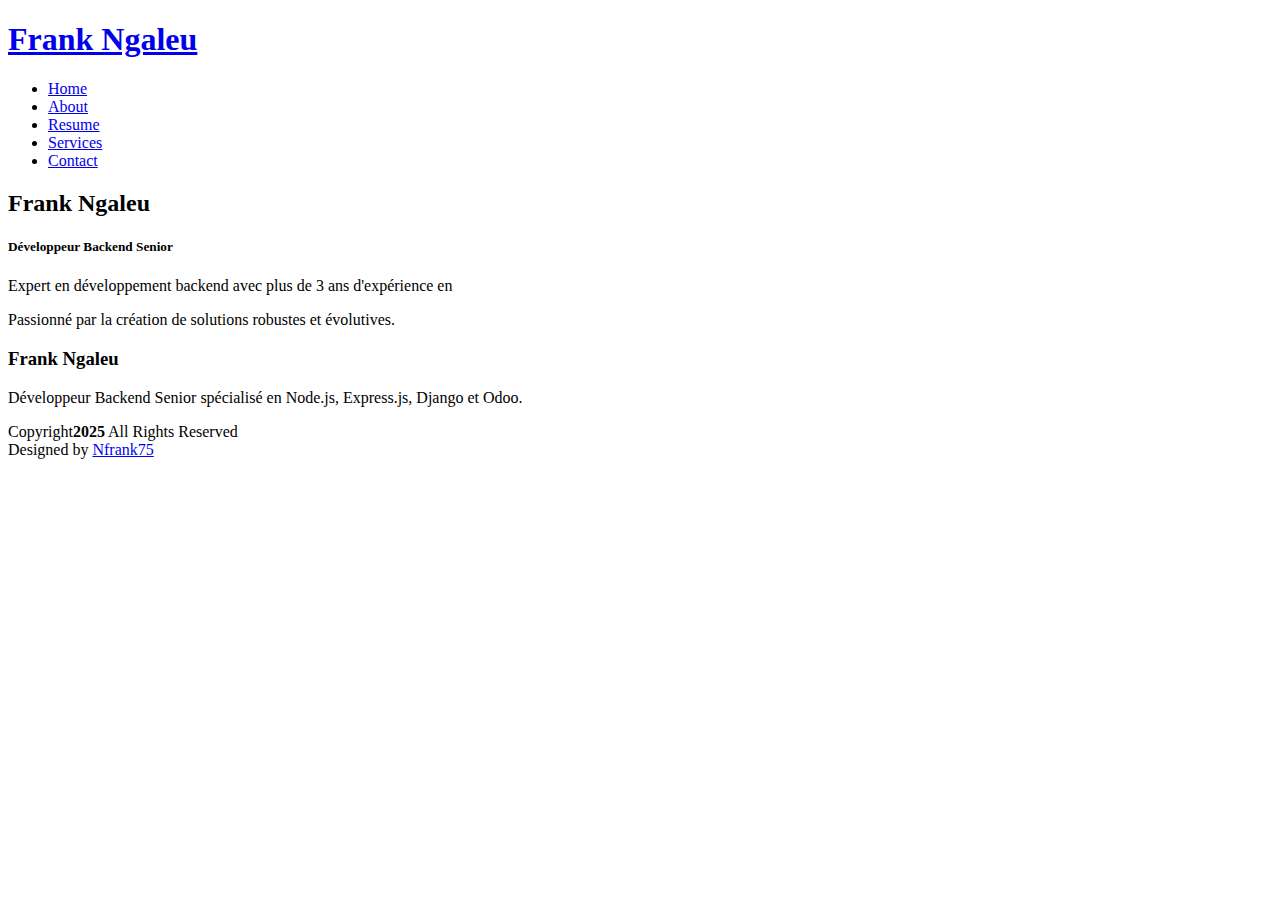
==== index.html @ 8eecd80b "[ADD]: Add all the html pages of my personnal porfolio" ====
<!DOCTYPE html>
<html lang="en">

<head>
    <meta charset="utf-8">
    <meta content="width=device-width, initial-scale=1.0" name="viewport">
    <title>Home - Frank Ngaleu Portfolio</title>
    <meta name="description" content="Portfolio de Frank Ngaleu, développeur backend senior avec plus de 3 ans d'expérience en Node.js, Express.js, Django et Odoo.">
    <meta name="keywords" content="développeur backend, nodejs, expressjs, django, odoo, api rest, frank ngaleu, portfolio">

    <link href="assets/img/favicon.png" rel="icon">
    <link href="assets/img/apple-touch-icon.png" rel="apple-touch-icon">

    <link href="https://fonts.googleapis.com" rel="preconnect">
    <link href="https://fonts.gstatic.com" rel="preconnect" crossorigin>
    <link
        href="https://fonts.googleapis.com/css2?family=Roboto:ital,wght@0,100;0,300;0,400;0,500;0,700;0,900;1,100;1,300;1,400;1,500;1,700;1,900&family=Poppins:ital,wght@0,100;0,200;0,300;0,400;0,500;0,600;0,700;0,800;0,900;1,100;1,200;1,300;1,400;1,500;1,600;1,700;1,800;1,900&display=swap"
        rel="stylesheet">

    <link href="assets/vendor/bootstrap/css/bootstrap.min.css" rel="stylesheet">
    <link href="assets/vendor/bootstrap-icons/bootstrap-icons.css" rel="stylesheet">
    <link href="assets/vendor/aos/aos.css" rel="stylesheet">
    <link href="assets/vendor/swiper/swiper-bundle.min.css" rel="stylesheet">
    <link href="assets/vendor/glightbox/css/glightbox.min.css" rel="stylesheet">

    <link href="assets/css/main.css" rel="stylesheet">

</head>

<body class="index-page">

    <header id="header" class="header d-flex align-items-center fixed-top">
        <div class="container-fluid container-xl position-relative d-flex align-items-center justify-content-between">

            <a href="index.html" class="logo d-flex align-items-center">
                <h1 class="sitename">Frank Ngaleu</h1>
            </a>

            <nav id="navmenu" class="navmenu">
                <ul>
                    <li><a href="index.html" class="active">Home</a></li>
                    <li><a href="about.html">About</a></li>
                    <li><a href="resume.html">Resume</a></li>
                    <li><a href="services.html">Services</a></li>
                    <li><a href="contact.html">Contact</a></li>
                </ul>
                <i class="mobile-nav-toggle d-xl-none bi bi-list"></i>
            </nav>

        </div>
    </header>

    <main class="main">

        <section id="hero" class="hero section dark-background">

            <!-- <img src="assets/img/hero-bg.jpg" alt="" data-aos="fade-in"> -->
            <!-- <img src="assets/img/hero-bg-.png" alt="Frank Ngaleu" class="img-fluid rounded-circle"> -->
            

            <div class="container" data-aos="zoom-out" data-aos-delay="100">
                <h2>Frank Ngaleu</h2>
                <h5>Développeur Backend Senior</h5>
                <p>Expert en développement backend avec plus de 3 ans d'expérience en <span class="typed"
                        data-typed-items="Node.js, Express.js, Django, Odoo"></span></p>
                <p>Passionné par la création de solutions robustes et évolutives.</p>
                <div class="social-links">
                    <a href="https://www.linkedin.com/in/frank-anael-ngaleu-87298b182/"><i class="bi bi-linkedin"></i></a>
                    <a href="https://x.com/Ngaleu_Frank"><i class="bi bi-twitter-x"></i></a>
                    <a href="https://www.facebook.com/frank.ngaleu.5/"><i class="bi bi-facebook"></i></a>
                    <a href="https://www.instagram.com/nfrank75/"><i class="bi bi-instagram"></i></a>
                </div>
            </div>

        </section></main>

    <footer id="footer" class="footer dark-background">
        <div class="container">
            <h3 class="sitename">Frank Ngaleu</h3>
            <p>Développeur Backend Senior spécialisé en Node.js, Express.js, Django et Odoo.</p>
            <div class="social-links d-flex justify-content-center">
                <a href="https://www.linkedin.com/in/frank-anael-ngaleu-87298b182/"><i class="bi bi-linkedin"></i></a>
                <a href="https://x.com/Ngaleu_Frank"><i class="bi bi-twitter-x"></i></a>
                <a href="https://www.facebook.com/frank.ngaleu.5/"><i class="bi bi-facebook"></i></a>
                <a href="https://www.instagram.com/nfrank75/"><i class="bi bi-instagram"></i></a>
            </div>
            <div class="container">
                <div class="copyright">
                    <span>Copyright</span><strong class="px-1 sitename">2025</strong> <span>All Rights Reserved</span>
                </div>
                <div class="credits">
                    Designed by <a href="https://nfrank.com/">Nfrank75</a>
                </div>
            </div>
        </div>
    </footer>

    <a href="#" id="scroll-top" class="scroll-top d-flex align-items-center justify-content-center"><i
            class="bi bi-arrow-up-short"></i></a>

    <div id="preloader"></div>

    <script src="assets/vendor/bootstrap/js/bootstrap.bundle.min.js"></script>
    <script src="assets/vendor/php-email-form/validate.js"></script>
    <script src="assets/vendor/aos/aos.js"></script>
    <script src="assets/vendor/typed.js/typed.umd.js"></script>
    <script src="assets/vendor/purecounter/purecounter_vanilla.js"></script>
    <script src="assets/vendor/waypoints/noframework.waypoints.js"></script>
    <script src="assets/vendor/swiper/swiper-bundle.min.js"></script>
    <script src="assets/vendor/glightbox/js/glightbox.min.js"></script>
    <script src="assets/vendor/imagesloaded/imagesloaded.pkgd.min.js"></script>
    <script src="assets/vendor/isotope-layout/isotope.pkgd.min.js"></script>

    <script src="assets/js/main.js"></script>

</body>

</html>
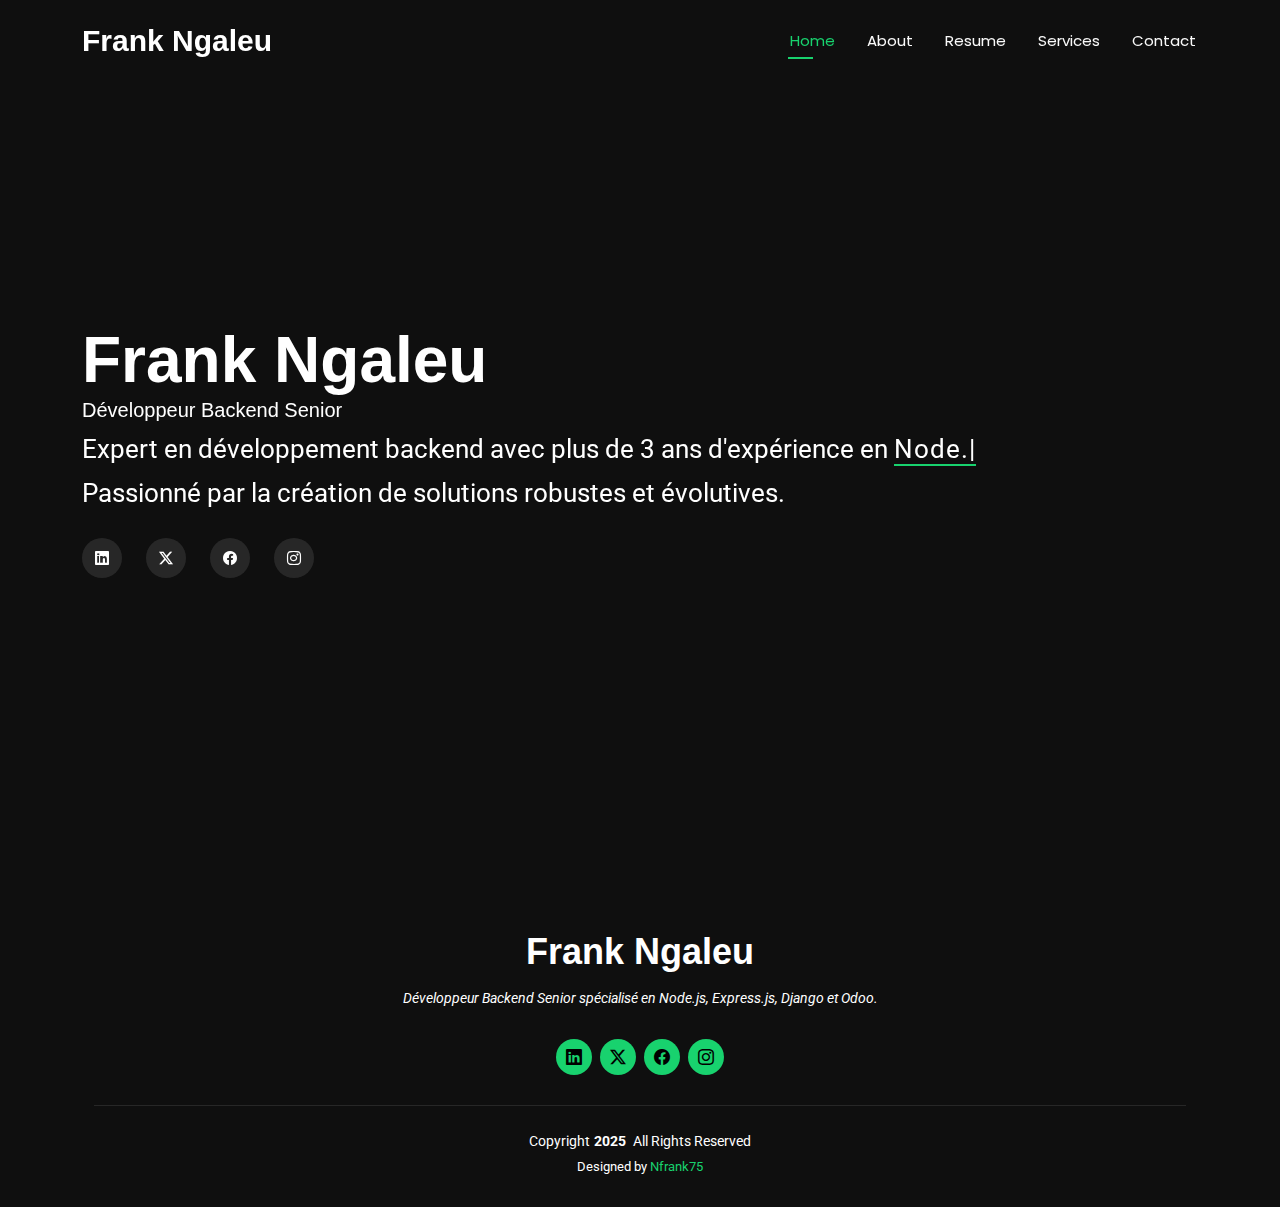
==== commit e9b9e9a8: "update favicon" ====
--- a/index.html
+++ b/index.html
@@ -8,8 +8,8 @@
     <meta name="description" content="Portfolio de Frank Ngaleu, développeur backend senior avec plus de 3 ans d'expérience en Node.js, Express.js, Django et Odoo.">
     <meta name="keywords" content="développeur backend, nodejs, expressjs, django, odoo, api rest, frank ngaleu, portfolio">
 
-    <link href="assets/img/favicon.png" rel="icon">
-    <link href="assets/img/apple-touch-icon.png" rel="apple-touch-icon">
+    <link href="./assets/img/favicon.png" rel="icon">
+    <link href="./assets/img/apple-touch-icon.png" rel="apple-touch-icon">
 
     <link href="https://fonts.googleapis.com" rel="preconnect">
     <link href="https://fonts.gstatic.com" rel="preconnect" crossorigin>
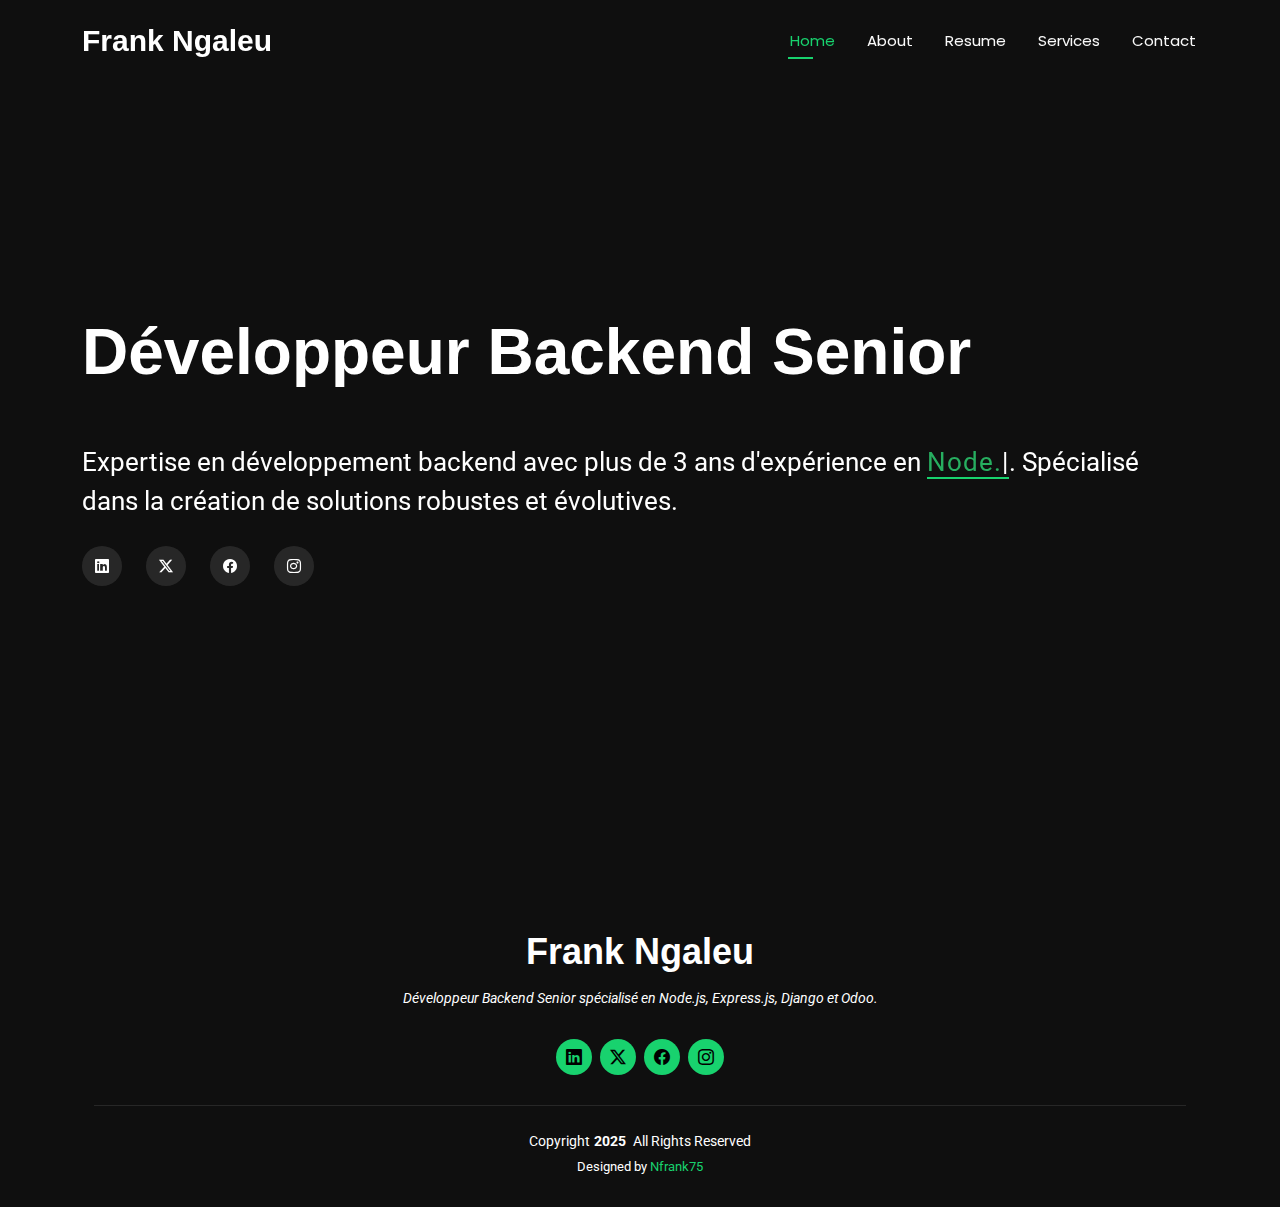
==== commit 1b0541c4: "Update index, contact & resume page" ====
--- a/index.html
+++ b/index.html
@@ -59,11 +59,10 @@
             
 
             <div class="container" data-aos="zoom-out" data-aos-delay="100">
-                <h2>Frank Ngaleu</h2>
-                <h5>Développeur Backend Senior</h5>
-                <p>Expert en développement backend avec plus de 3 ans d'expérience en <span class="typed"
-                        data-typed-items="Node.js, Express.js, Django, Odoo"></span></p>
-                <p>Passionné par la création de solutions robustes et évolutives.</p>
+                <h2>Développeur Backend Senior</h2>
+                <br> 
+                <br>  
+                <p>Expertise en développement backend avec plus de 3 ans d'expérience en <span class="typed" data-typed-items="Node.js, Express.js, Django, Odoo" style="color: #27ae60;"></span>. Spécialisé dans la création de solutions robustes et évolutives.</p>
                 <div class="social-links">
                     <a href="https://www.linkedin.com/in/frank-anael-ngaleu-87298b182/"><i class="bi bi-linkedin"></i></a>
                     <a href="https://x.com/Ngaleu_Frank"><i class="bi bi-twitter-x"></i></a>
